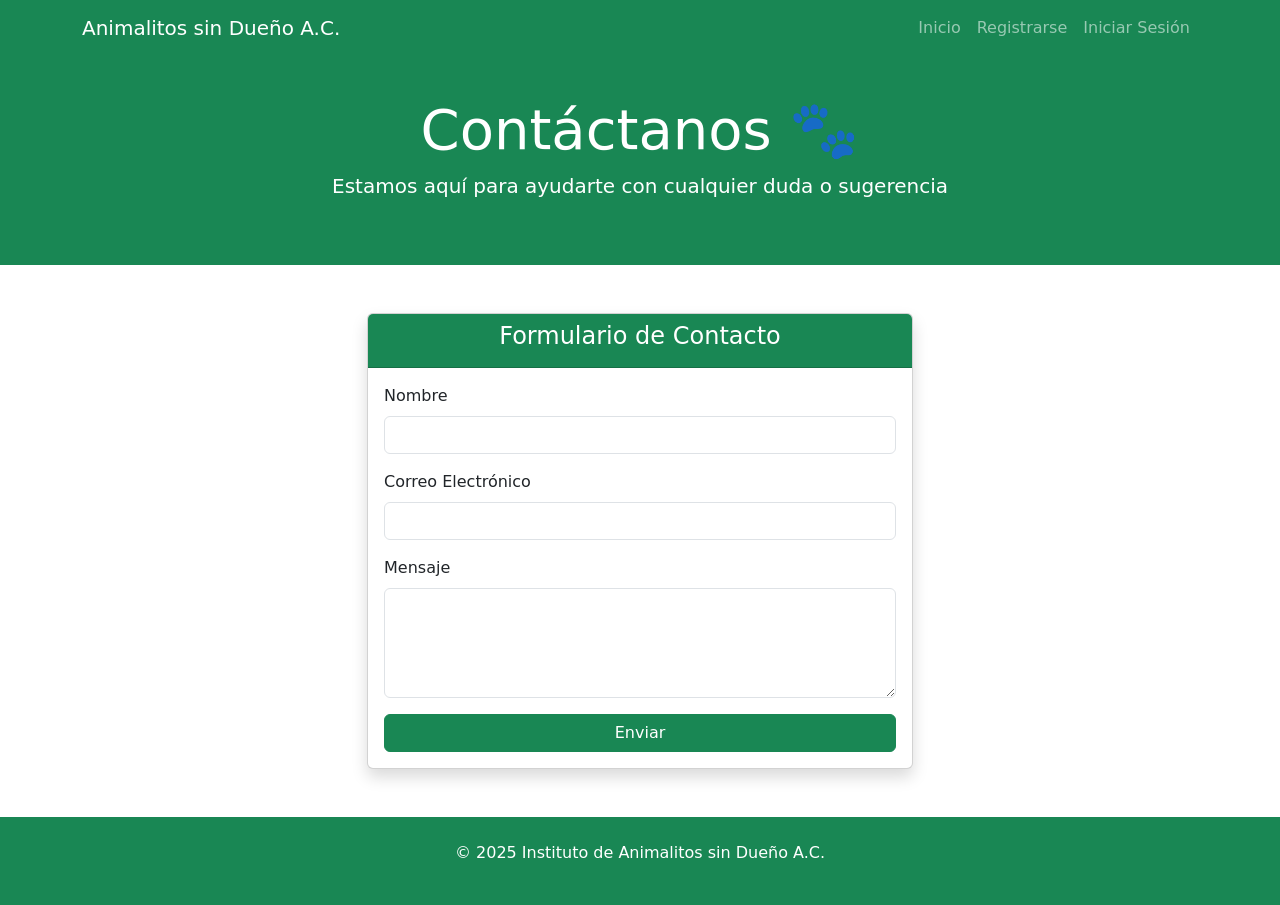
==== html/contacto.html @ 4c5079b7 "Primer commit: proyecto de adopción de animalitos" ====
<!DOCTYPE html>
<html lang="es">
<head>
  <meta charset="UTF-8">
  <meta name="viewport" content="width=device-width, initial-scale=1.0">
  <title>Contacto - Adopción de Animalitos</title>
  <link href="https://cdn.jsdelivr.net/npm/bootstrap@5.3.3/dist/css/bootstrap.min.css" rel="stylesheet">
  <link rel="stylesheet" href="css/estilos.css">
</head>
<body class="d-flex flex-column min-vh-100">

  <!-- Navbar -->
  <header>
    <nav class="navbar navbar-expand-lg navbar-dark bg-success fixed-top">
      <div class="container">
        <a class="navbar-brand" href="../index.html">Animalitos sin Dueño A.C.</a>
        <button class="navbar-toggler" type="button" data-bs-toggle="collapse" data-bs-target="#menuNav">
          <span class="navbar-toggler-icon"></span>
        </button>
        <div class="collapse navbar-collapse" id="menuNav">
          <ul class="navbar-nav ms-auto">
            <li class="nav-item"><a class="nav-link" href="../index.html">Inicio</a></li>
            <li class="nav-item"><a class="nav-link" href="registro.html">Registrarse</a></li>
            <li class="nav-item"><a class="nav-link" href="login.html">Iniciar Sesión</a></li>
          </ul>
        </div>
      </div>
    </nav>
  </header>

  <!-- Hero -->
  <section class="text-center py-5 bg-success text-white mt-5">
    <div class="container">
      <h1 class="display-4">Contáctanos 🐾</h1>
      <p class="lead">Estamos aquí para ayudarte con cualquier duda o sugerencia</p>
    </div>
  </section>

  <!-- Formulario de contacto -->
  <main class="container py-5 flex-grow-1">
    <div class="row justify-content-center">
      <div class="col-md-6">
        <div class="card shadow">
          <div class="card-header bg-success text-white text-center">
            <h4>Formulario de Contacto</h4>
          </div>
          <div class="card-body">
            <form id="contactoForm">
              <div class="mb-3">
                <label for="nombre" class="form-label">Nombre</label>
                <input type="text" id="nombre" class="form-control" required>
              </div>
              <div class="mb-3">
                <label for="correo" class="form-label">Correo Electrónico</label>
                <input type="email" id="correo" class="form-control" required>
              </div>
              <div class="mb-3">
                <label for="mensaje" class="form-label">Mensaje</label>
                <textarea id="mensaje" class="form-control" rows="4" required></textarea>
              </div>
              <button type="submit" class="btn btn-success w-100">Enviar</button>
            </form>
          </div>
        </div>
      </div>
    </div>
  </main>

  <!-- Footer -->
  <footer class="bg-success text-white py-4 mt-auto">
    <div class="container text-center">
      <p>&copy; 2025 Instituto de Animalitos sin Dueño A.C.</p>
    </div>
  </footer>

  <script src="https://cdn.jsdelivr.net/npm/bootstrap@5.3.3/dist/js/bootstrap.bundle.min.js"></script>
  <script>
    document.getElementById("contactoForm").addEventListener("submit", function(e) {
      e.preventDefault();

      const nombre = document.getElementById("nombre").value.trim();
      const correo = document.getElementById("correo").value.trim();
      const mensaje = document.getElementById("mensaje").value.trim();

      if(!nombre || !correo || !mensaje){
        alert("Todos los campos son obligatorios.");
        return;
      }

      const contactos = JSON.parse(localStorage.getItem("contactos")) || [];
      contactos.push({ nombre, correo, mensaje, fecha: new Date().toLocaleString() });
      localStorage.setItem("contactos", JSON.stringify(contactos));

      alert("¡Mensaje enviado con éxito!");
      this.reset();
    });
  </script>
</body>
</html>
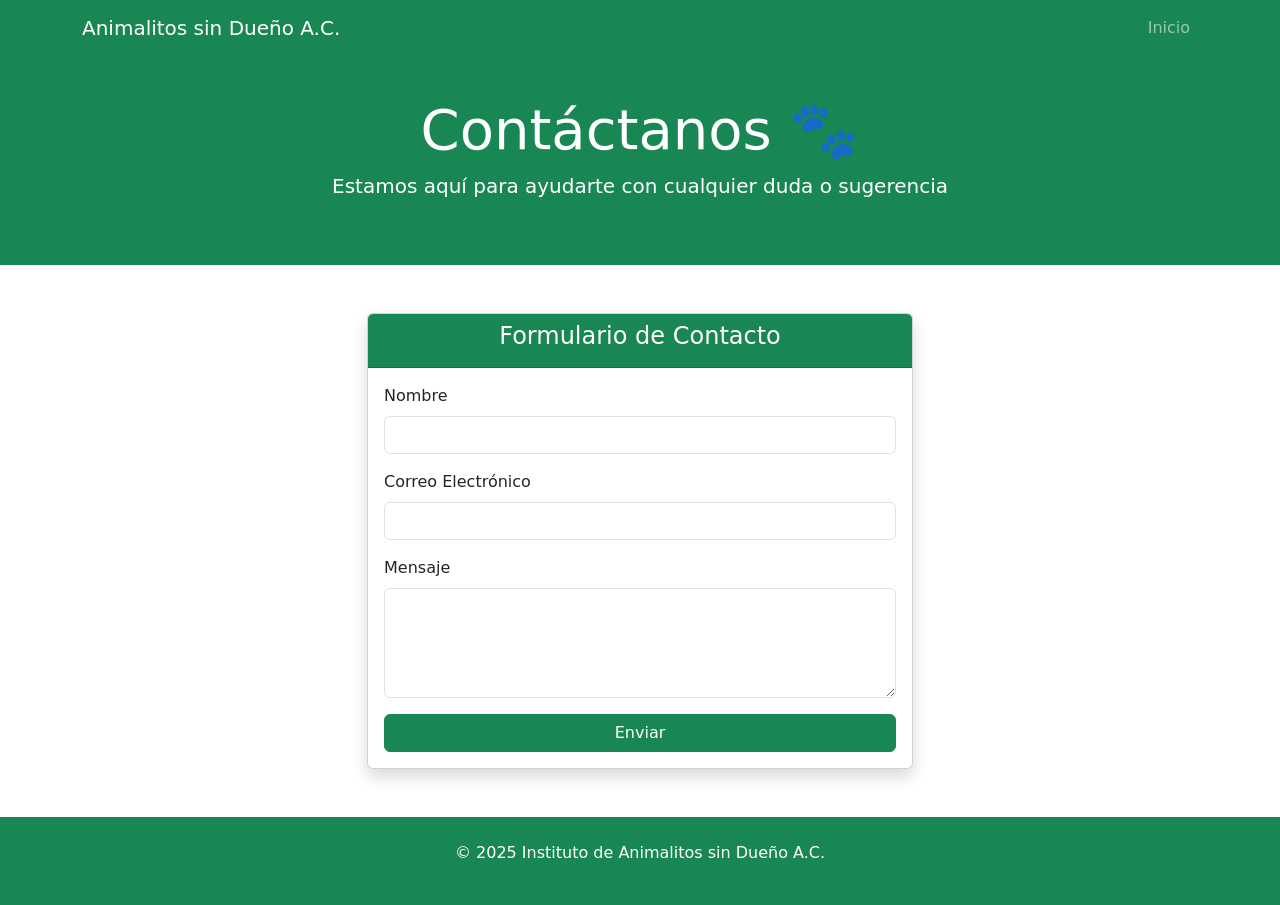
==== commit e28e8bea: "Feat: adapte el proyecto a los requerimientos(requisitos funcionales y logica con js)" ====
--- a/html/contacto.html
+++ b/html/contacto.html
@@ -20,8 +20,6 @@
         <div class="collapse navbar-collapse" id="menuNav">
           <ul class="navbar-nav ms-auto">
             <li class="nav-item"><a class="nav-link" href="../index.html">Inicio</a></li>
-            <li class="nav-item"><a class="nav-link" href="registro.html">Registrarse</a></li>
-            <li class="nav-item"><a class="nav-link" href="login.html">Iniciar Sesión</a></li>
           </ul>
         </div>
       </div>
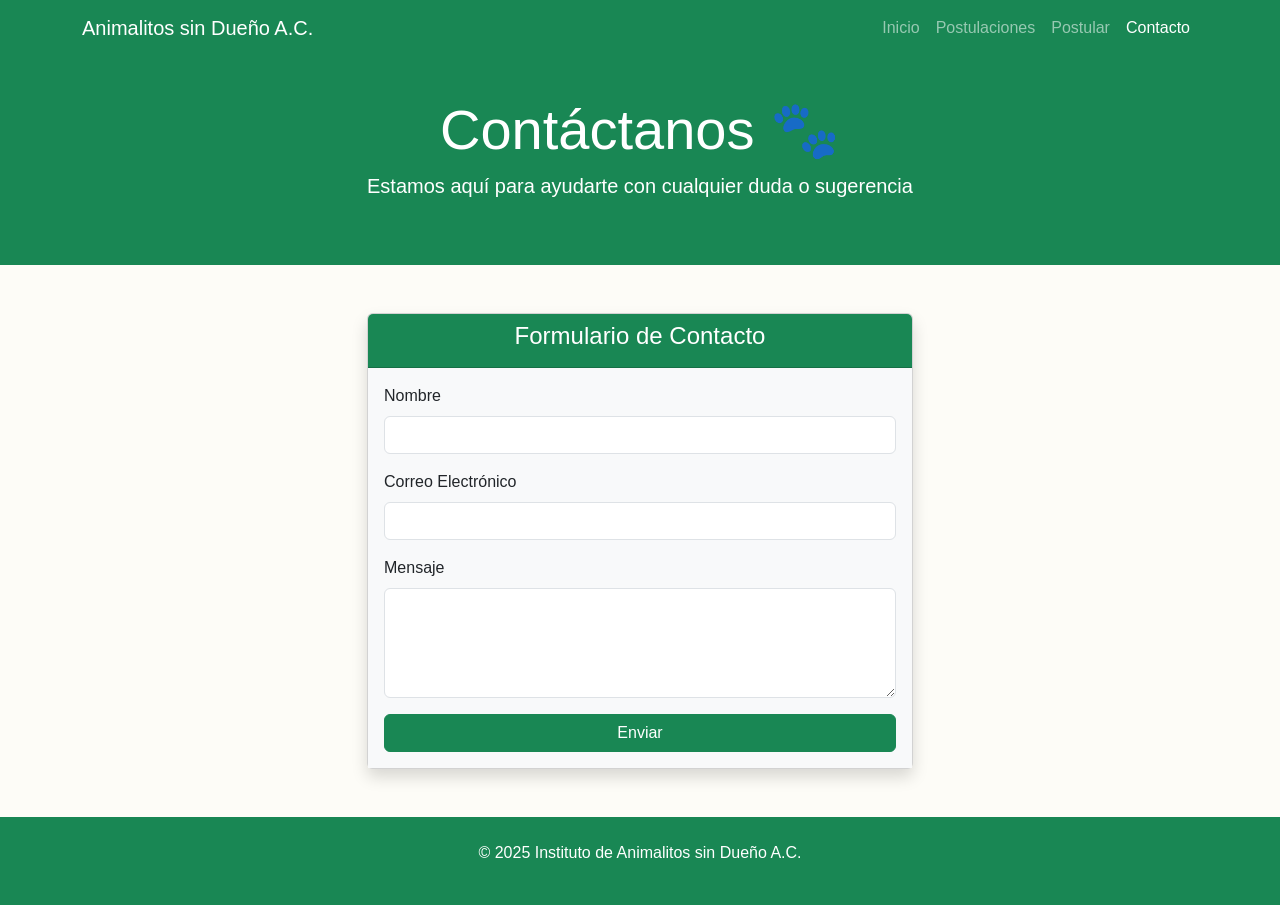
==== commit 21b1e495: "Feat: Añade iconos en nav, animación en tarjetas y categoría roedores" ====
--- a/html/contacto.html
+++ b/html/contacto.html
@@ -5,7 +5,9 @@
   <meta name="viewport" content="width=device-width, initial-scale=1.0">
   <title>Contacto - Adopción de Animalitos</title>
   <link href="https://cdn.jsdelivr.net/npm/bootstrap@5.3.3/dist/css/bootstrap.min.css" rel="stylesheet">
-  <link rel="stylesheet" href="css/estilos.css">
+  <!-- Bootstrap Icons -->
+  <link rel="stylesheet" href="https://cdn.jsdelivr.net/npm/bootstrap-icons@1.11.3/font/bootstrap-icons.min.css">
+  <link rel="stylesheet" href="../css/estilos.css">
 </head>
 <body class="d-flex flex-column min-vh-100">
 
@@ -18,9 +20,20 @@
           <span class="navbar-toggler-icon"></span>
         </button>
         <div class="collapse navbar-collapse" id="menuNav">
-          <ul class="navbar-nav ms-auto">
-            <li class="nav-item"><a class="nav-link" href="../index.html">Inicio</a></li>
-          </ul>
+          <ul class="navbar-nav ms-auto mb-2 mb-lg-0">
+          <li class="nav-item">
+            <a class="nav-link" href="../index.html"><i class="bi bi-house-heart me-2 d-lg-none"></i>Inicio</a>
+          </li>
+          <li class="nav-item">
+            <a class="nav-link" href="postulaciones.html"><i class="bi bi-file-earmark-text-fill me-2 d-lg-none"></i>Postulaciones</a>
+          </li>
+          <li class="nav-item">
+            <a class="nav-link" href="postulacion.html"><i class="bi bi-pencil-square me-2 d-lg-none"></i>Postular</a>
+          </li>
+          <li class="nav-item">
+            <a class="nav-link active" aria-current="page" href="contacto.html"><i class="bi bi-envelope-fill me-2 d-lg-none"></i>Contacto</a>
+          </li>
+        </ul>
         </div>
       </div>
     </nav>
@@ -94,4 +107,4 @@
     });
   </script>
 </body>
-</html>
+</html>
--- a/css/estilos.css
+++ b/css/estilos.css
@@ -0,0 +1,103 @@
+
+.table-responsive {
+    overflow-x: auto;
+    -webkit-overflow-scrolling: touch;
+}
+
+/* --- Media Queries--- */
+
+/* (menos de 768px) */
+@media (max-width: 767.98px) {
+    /*filtros del catálogo  */
+    #filtros-y-busqueda .col-md-3 {
+        width: 100%;
+        margin-bottom: 1rem; /* Añadir espacio entre filtros apilados */
+    }
+
+    /* Ajustar contadores */
+    #contadores-adopciones .col-md-4 {
+        width: 100%;
+        margin-bottom: 1rem; 
+    }
+
+    /* Reducir el tamaño de los títulos principales */
+    h1, .display-5 {
+        font-size: 2.2rem; 
+    }
+
+    
+    main.container {
+        padding-top: 2rem !important;
+        padding-bottom: 2rem !important;
+    }
+}
+
+/* Animación para las tarjetas de mascotas en el catálogo */
+.card.h-100.shadow {
+    transition: background-color 0.3s ease, transform 0.3s ease, box-shadow 0.3s ease;
+}
+
+.card.h-100.shadow:hover {
+    transform: translateY(-5px); 
+    background-color: #c4c4c4; 
+    box-shadow: 0 .5rem 1rem rgba(0,0,0,.2)!important; 
+}
+
+/* Para móviles (menos de 576px) */
+@media (max-width: 576px) {
+  .tabla-postulaciones thead {
+    display: none; 
+  }
+
+  .tabla-postulaciones,
+  .tabla-postulaciones tbody,
+  .tabla-postulaciones tr,
+  .tabla-postulaciones td {
+    display: block;
+    width: 100%;
+  }
+
+  .tabla-postulaciones tr {
+    margin-bottom: 1rem;
+    border: 1px solid #dee2e6;
+    border-radius: 0.5rem;
+    padding: 0.75rem;
+    background-color: #fff;
+  }
+
+  .tabla-postulaciones td {
+    display: flex;
+    justify-content: space-between;
+    align-items: center;
+    padding: 0.4rem 0;
+    border: none; 
+  }
+
+  .tabla-postulaciones td::before {
+    content: attr(data-label); 
+    font-weight: 600;
+    color: #495057;
+  }
+}
+
+body {
+  background-color: #fdfcf7;
+  font-family: 'Segoe UI', Tahoma, Geneva, Verdana, sans-serif;
+}
+
+h1, h2 {
+  font-weight: bold;
+}
+
+.card img {
+  height: 200px;
+  object-fit: cover;
+}
+
+.card-body {
+  background-color: #f8f9fa;
+}
+
+footer a:hover {
+  text-decoration: underline;
+}
